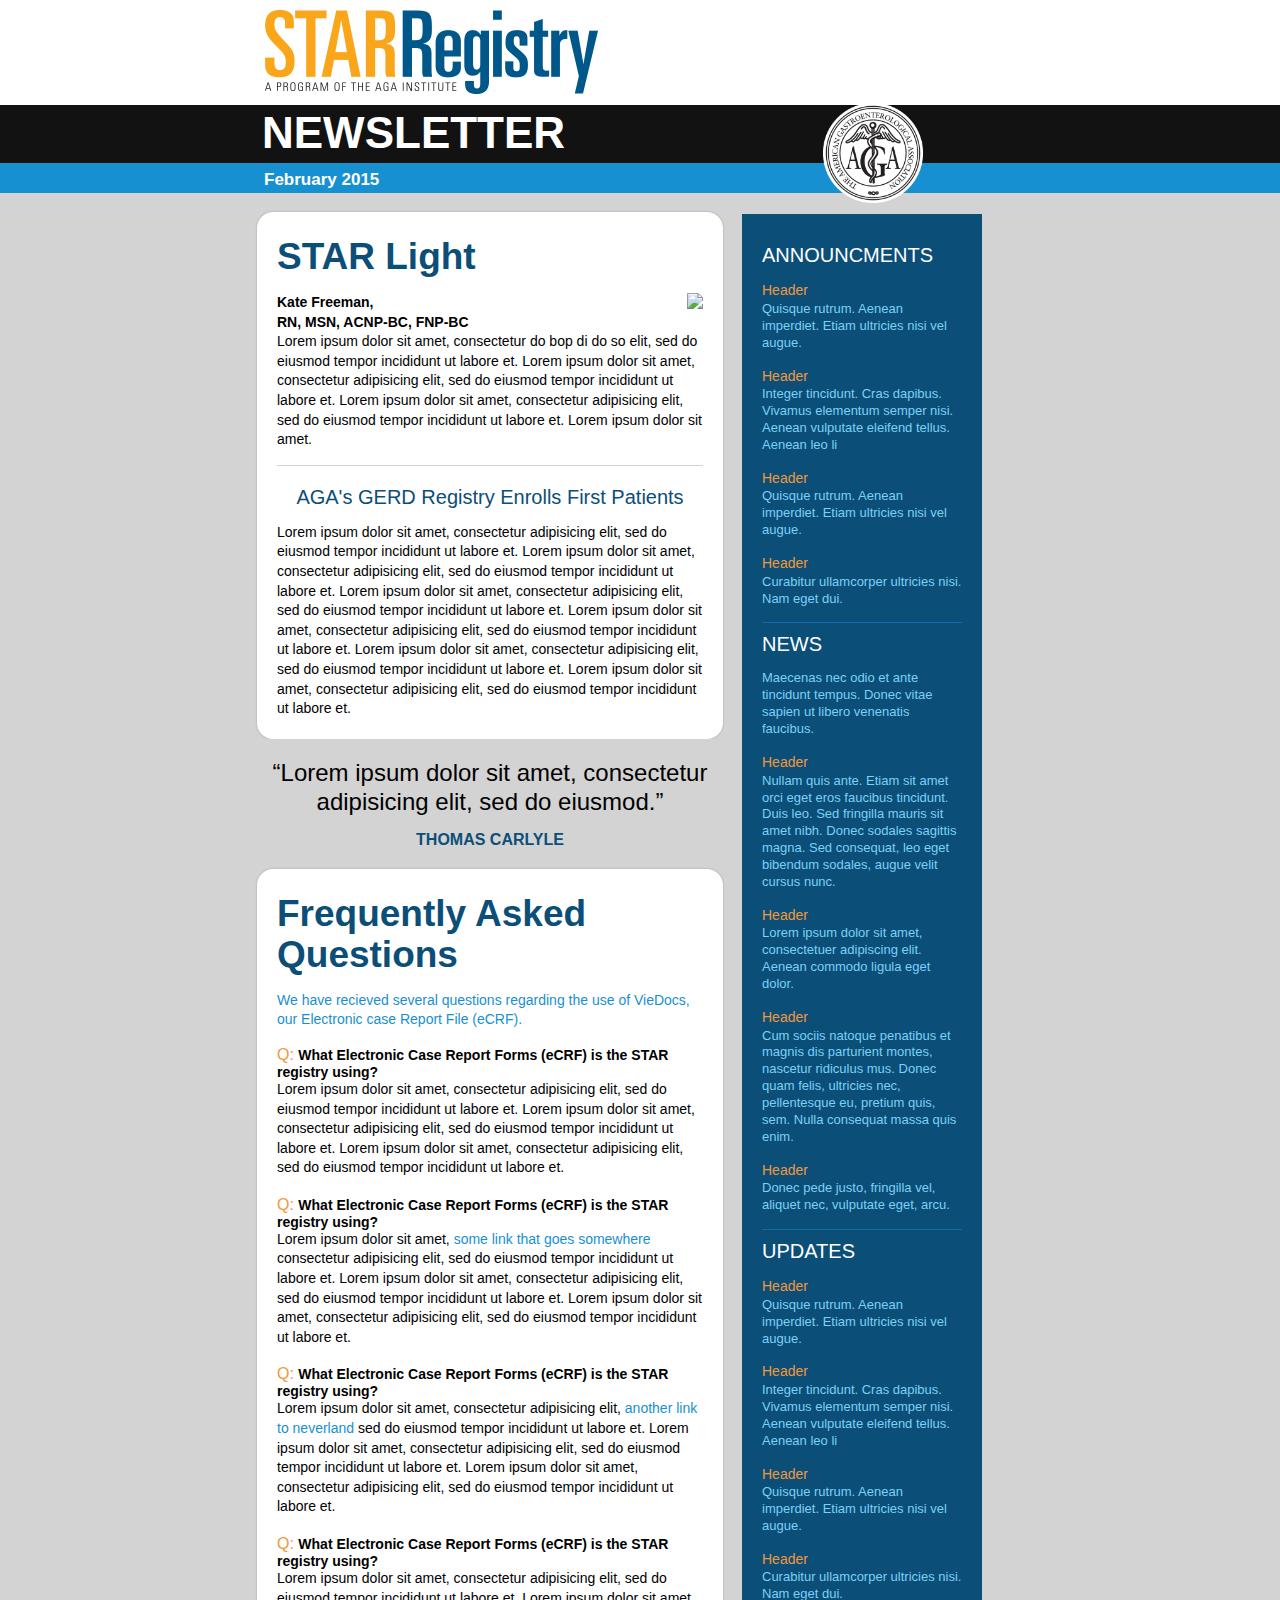
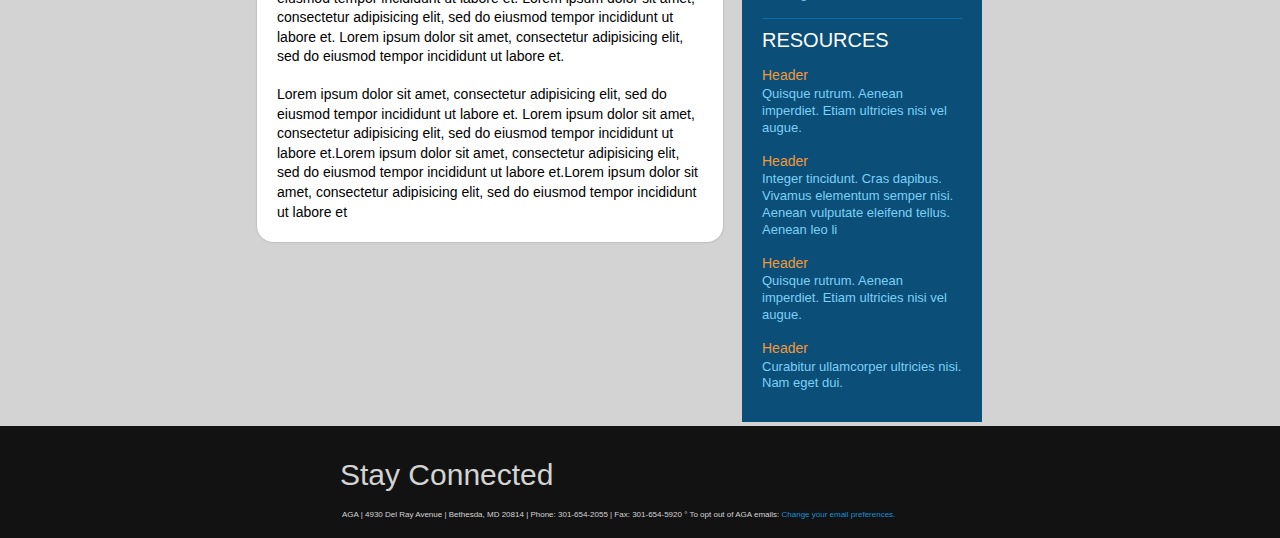
==== index2.html @ 9cad0910 "finished desktop size" ====
<!DOCTYPE html PUBLIC "-//W3C//DTD XHTML 1.0 Transitional//EN" "http://www.w3.org/TR/xhtml1/DTD/xhtml1-transitional.dtd">
<html>
<head>
<!-- If you delete this meta tag, Earth will fall into the sun. -->
<meta name="viewport" content="width=device-width" />

<meta http-equiv="Content-Type" content="text/html; charset=UTF-8" />
<title>STAR Registry</title>
	
<link rel="stylesheet" type="text/css" href="stylesheets/email.css" />

</head>
 
<body bgcolor="#FFFFFF" topmargin="0" leftmargin="0" marginheight="0" marginwidth="0">

<!-- HEADER -->
<table class="head-wrap">
	<tr>
		<td></td>
		<div class="container">
			<img src="img/star_registry_header.png" alt="STARRegistry Image" class="banner-image"/>
		</div>
		<td class="header container" >

				<!--<div class="content">-->
				<table>
					<tr>
						<td align="left"><h1 class="collapse">NEWSLETTER</h1></td>
						<td ><img src="img/AGA_seal_black.png" class="logo" /></td>
					</tr>
					<tr class="date">
						<td><h5>February 2015</h5></td>
					</tr>
				</table>
				<!--</div>-->

		</td>
		<td></td>
	</tr>
</table><!-- /HEADER -->

<!-- BODY -->
<table class="body-wrap">
	<tr>
		<td></td>
		<td class="container">
			
			<div class="column-wrap">
				
				<div class="column">
				<table>
				<tr>
					<td>				
						<div class="content-text">
							<h2>STAR Light</h2>
							<img src="http://placehold.it/90x125" class="headshot">
							<p class="question-text">
								Kate Freeman, <br/>
							  RN, MSN, ACNP-BC, FNP-BC
							</p>

							<p>Lorem ipsum dolor sit amet, consectetur do bop di do so elit, sed do eiusmod tempor incididunt ut
							   labore
							   et. Lorem ipsum dolor sit amet, consectetur adipisicing elit, sed do eiusmod tempor incididunt ut labore et. Lorem ipsum dolor sit amet, consectetur adipisicing elit, sed do eiusmod tempor incididunt ut labore et. Lorem ipsum dolor sit amet.</p>
							<hr style=""/>
							<h2 class="h2-small">AGA's GERD Registry Enrolls First Patients</h2>
							<p>Lorem ipsum dolor sit amet, consectetur adipisicing elit, sed do eiusmod tempor incididunt ut labore
							   et. Lorem ipsum dolor sit amet, consectetur adipisicing elit, sed do eiusmod tempor incididunt ut
							   labore et. Lorem ipsum dolor sit amet, consectetur adipisicing elit, sed do eiusmod tempor
							   incididunt ut labore et. Lorem ipsum dolor sit amet, consectetur adipisicing elit, sed do eiusmod
							   tempor incididunt ut labore et. Lorem ipsum dolor sit amet, consectetur adipisicing elit, sed do eiusmod tempor incididunt ut
							   labore et. Lorem ipsum dolor sit amet, consectetur adipisicing elit, sed do eiusmod tempor
							   incididunt ut labore et.</p>

						</div>

						<!-- Callout Panel -->
						<p class="callout">
							&ldquo;Lorem ipsum dolor sit amet, consectetur adipisicing elit, sed do eiusmod.&rdquo;
							<div class="quote-name">Thomas Carlyle</div>
						</p>
						<!-- /Callout Panel -->

						<div class="content-text">
							<h2>Frequently Asked Questions</h2>
							<div class="notice-text">
								<p>We have recieved several  questions regarding the use of VieDocs, our Electronic case Report File
								   (eCRF).</p><br/>
							</div>
							<span class="orange-header">Q: </span>
							<span class="question-text">What Electronic Case Report Forms (eCRF) is the STAR registry using?</span>
							<p>Lorem ipsum dolor sit amet, consectetur adipisicing elit, sed do eiusmod tempor incididunt ut labore
							   et. Lorem ipsum dolor sit amet, consectetur adipisicing elit, sed do eiusmod tempor incididunt ut
							   labore et. Lorem ipsum dolor sit amet, consectetur adipisicing elit, sed do eiusmod tempor
							   incididunt ut labore et.</p><br/>
							<span class="orange-header">Q: </span>
							<span class="question-text">What Electronic Case Report Forms (eCRF) is the STAR registry using?</span>
							<p>Lorem ipsum dolor sit amet, <a href="#">some link that goes somewhere</a> consectetur adipisicing elit,
							   sed do eiusmod tempor
							   incididunt ut labore
							   et. Lorem ipsum dolor sit amet, consectetur adipisicing elit, sed do eiusmod tempor incididunt ut
							   labore et. Lorem ipsum dolor sit amet, consectetur adipisicing elit, sed do eiusmod tempor
							   incididunt ut labore et.</p><br/>
							<span class="orange-header">Q: </span>
							<span class="question-text">What Electronic Case Report Forms (eCRF) is the STAR registry using?</span>
							<p>Lorem ipsum dolor sit amet, consectetur adipisicing elit, <a href="#">another link to neverland</a> sed
							   do eiusmod tempor
							   incididunt ut labore
							   et. Lorem ipsum dolor sit amet, consectetur adipisicing elit, sed do eiusmod tempor incididunt ut
							   labore et. Lorem ipsum dolor sit amet, consectetur adipisicing elit, sed do eiusmod tempor
							   incididunt ut labore et.</p><br/>
							<span class="orange-header">Q: </span>
							<span class="question-text">What Electronic Case Report Forms (eCRF) is the STAR registry using?</span>
							<p>Lorem ipsum dolor sit amet, consectetur adipisicing elit, sed do eiusmod tempor incididunt ut labore
							   et. Lorem ipsum dolor sit amet, consectetur adipisicing elit, sed do eiusmod tempor incididunt ut
							   labore et. Lorem ipsum dolor sit amet, consectetur adipisicing elit, sed do eiusmod tempor
							   incididunt ut labore et.</p><br/>
							<p>Lorem ipsum dolor sit amet, consectetur adipisicing elit, sed do eiusmod tempor incididunt ut labore
							   et. Lorem ipsum dolor sit amet, consectetur adipisicing elit, sed do eiusmod tempor incididunt ut
							   labore et.Lorem ipsum dolor sit amet, consectetur adipisicing elit, sed do eiusmod tempor incididunt
							   ut labore et.Lorem ipsum dolor sit amet, consectetur adipisicing elit, sed do eiusmod tempor incididunt ut labore et</p>
						</div>

						<!--<a class="btn">Click Here</a>-->

					</td>
				</tr>
			</table>
			</div>
			
				<!--<div class="column">-->
				<table>
				<tr>
					<td>				
													
						<ul class="sidebar">
							<li>
								<a>
									<h4 class="announcments">Announcments</h4>
									<!--<p>Sub-head or something</p>-->
								</a>
							</li>
							<li><a class="orange-header">Header</a>
								<h6>Quisque rutrum. Aenean imperdiet. Etiam ultricies nisi vel augue.</h6>
							</li>
							<li><a class="orange-header">Header</a></li>
								<h6>Integer tincidunt. Cras dapibus. Vivamus elementum semper nisi. Aenean vulputate eleifend tellus. Aenean leo li</h6>
							<li><a class="orange-header">Header</a></li>
								<h6>Quisque rutrum. Aenean imperdiet. Etiam ultricies nisi vel augue.</h6>
							<li><a class="orange-header">Header</a></li>
								<h6>Curabitur ullamcorper ultricies nisi. Nam eget dui.</h6>

							<hr/>

							<li>
								<a>
									<h4 class="announcments">News</h4>
									<!--<p>Sub-head or something</p>-->
								</a>
							</li>
								<h6>Maecenas nec odio et ante tincidunt tempus. Donec vitae sapien ut libero venenatis faucibus. </h6>
							<li><a class="orange-header">Header</a></li>
								<h6>Nullam quis ante. Etiam sit amet orci eget eros faucibus tincidunt. Duis leo. Sed fringilla mauris sit amet nibh. Donec sodales sagittis magna. Sed consequat, leo eget bibendum sodales, augue velit cursus nunc.</h6>
							<li><a class="orange-header">Header</a></li>
								<h6>Lorem ipsum dolor sit amet, consectetuer adipiscing elit. Aenean commodo ligula eget dolor. </h6>
							<li><a class="orange-header">Header</a></li>
								<h6>Cum sociis natoque penatibus et magnis dis parturient montes, nascetur ridiculus mus. Donec quam felis, ultricies nec, pellentesque eu, pretium quis, sem. Nulla consequat massa quis enim.</h6>
							<li><a class="orange-header">Header</a></li>
								<h6>Donec pede justo, fringilla vel, aliquet nec, vulputate eget, arcu.</h6>

							<hr/>

							<li>
								<a>
									<h4 class="announcments">Updates</h4>
									<!--<p>Sub-head or something</p>-->
								</a>
							</li>
							<li><a class="orange-header">Header</a>
								<h6>Quisque rutrum. Aenean imperdiet. Etiam ultricies nisi vel augue.</h6>
							</li>
							<li><a class="orange-header">Header</a></li>
								<h6>Integer tincidunt. Cras dapibus. Vivamus elementum semper nisi. Aenean vulputate eleifend tellus. Aenean leo li</h6>
							<li><a class="orange-header">Header</a></li>
								<h6>Quisque rutrum. Aenean imperdiet. Etiam ultricies nisi vel augue.</h6>
							<li><a class="orange-header">Header</a></li>
								<h6>Curabitur ullamcorper ultricies nisi. Nam eget dui.</h6>

							<hr/>

							<li>
								<a>
									<h4 class="announcments">Resources</h4>
									<!--<p>Sub-head or something</p>-->
								</a>
							</li>
							<li><a class="orange-header">Header</a>
								<h6>Quisque rutrum. Aenean imperdiet. Etiam ultricies nisi vel augue.</h6>
							</li>
							<li><a class="orange-header">Header</a></li>
								<h6>Integer tincidunt. Cras dapibus. Vivamus elementum semper nisi. Aenean vulputate eleifend tellus. Aenean leo li</h6>
							<li><a class="orange-header">Header</a></li>
								<h6>Quisque rutrum. Aenean imperdiet. Etiam ultricies nisi vel augue.</h6>
							<li><a class="orange-header">Header</a></li>
								<h6>Curabitur ullamcorper ultricies nisi. Nam eget dui.</h6>

						</ul>
					</td>
				</tr>
			</table>				
			<!--</div>-->
				
				<div class="clear"></div>			
			
			</div>

		</td>
		<td></td>
	</tr>
</table><!-- /BODY -->

<!-- FOOTER -->
<table class="footer-wrap">
	<tr>
		<td></td>
		<td class="container">
			
				<!-- content -->
				<div class="content">
					<div class="footer-text">Stay Connected</div>
					<div class="social">
						<a class="fb" href="http://www.facebook.com/AmerGastroAssn"></a>
						<a class="li" href="http://www.linkedin.com/groups?home=&amp;gid=915257"></a>
						<a class="yt" href="http://www.youtube.com/amergastroassn"></a>
						<a class="tw" href="http://twitter.com/AmerGastroAssn"></a>
					</div>
			<table>
				<tr>
					<td align="center" class="footer-address">
						AGA | 4930 Del Ray Avenue | Bethesda, MD 20814 | Phone: 301-654-2055 | Fax: 301-654-5920 ° To opt
						   out of AGA emails: <a href="#">Change your email preferences.</a>
					<td>
				</tr>
			</table>
				</div><!-- /content -->
				
		</td>
		<td></td>
	</tr>
</table><!-- /FOOTER -->

</body>
</html>
---- stylesheets/email.css ----
/* ------------------------------------- 
		GLOBAL 
------------------------------------- */
* { 
	margin:0;
	padding:0;
}
* { font-family: "Helvetica Neue", "Helvetica", Helvetica, Arial, sans-serif; }

img { 
	max-width: 100%; 
}

.collapse {
	margin:0;
	padding: 0 0 0 20px;
}

body {
	-webkit-font-smoothing:antialiased; 
	-webkit-text-size-adjust:none; 
	width: 100%!important; 
	height: 100%;
}


/* ------------------------------------- 
		ELEMENTS 
------------------------------------- */
a { color: #d3d3d3;}
a:link {
    text-decoration: none;
    color: #1790D2;
}

.btn {
	text-decoration:none;
	color: #FFF;
	background-color: #666;
	padding:10px 16px;
	font-weight:bold;
	margin-right:10px;
	text-align:center;
	cursor:pointer;
	display: inline-block;
}

p.callout {
	padding: 20px 0 0 0;
	background-color:#D3D3D3;
	margin-bottom: 15px;
    font-size: 24px;
    text-align: center;
    line-height: 1.2;
}

.quote-name {
    text-transform: uppercase;
    font-size: 16px;
    font-weight: 700;
    text-align: center;
    padding-bottom: 20px;
    color: #0B4E78;

}


table.social {
/* 	padding:15px; */
	background-color: #ebebeb;
	
}
.social .soc-btn {
	padding: 3px 7px;
	font-size:12px;
	margin-bottom:10px;
	text-decoration:none;
	color: #FFF;font-weight:bold;
	display:block;
	text-align:center;
}
a.fb { background-color: #3B5998!important; }
a.tw { background-color: #1daced!important; }
a.gp { background-color: #DB4A39!important; }
a.ms { background-color: #000!important; }

.sidebar .soc-btn { 
	display:block;
	width:100%;
}

.sidebar hr {
    border: 0;
    height: 1px;
    color: #0D6CA8;
    background-color: #0D6CA8;
    padding: 0 10px 0 10px;

}

.gray-bar {
    border-bottom: 1px solid #A8A6A6;
    padding: 10px;
}

.headshot {
    float: right;
    margin: 0 0 5px 5px;
}

.banner-image {
    margin-left: 25px;
    padding: 10px 0;
}

/* ------------------------------------- 
		HEADER 
------------------------------------- */
table.head-wrap { 
    width: 100%;
    background-color: #121212;
    padding: 0px;
    border-bottom: 30px solid #1790D2;

}

.header.container table td.logo {
    padding: 0px;
    /*background-color: #3B5998;*/

}
.header.container table td.label {
    padding: 0px;
    padding-bottom: -10px;
    padding-left:0px;

}

.logo {
    max-width: 100px;
    align: right;
    position: absolute;
    margin-left: 20%;
    margin-top: -30px;
}

.date {
    margin-top: 10px;
    position:absolute;
}


/* ------------------------------------- 
		BODY 
------------------------------------- */
table.body-wrap { 
    width: 100%;
    background-color: #d3d3d3;
}


/* ------------------------------------- 
		FOOTER 
------------------------------------- */
table.footer-wrap { 
    width: 100%;	
    clear:both!important;
    background-color: #121212;
}
.footer-wrap .container td.content  p { border-top: 1px solid rgb(215,215,215); padding-top:15px;}
.footer-wrap .container td.
 p {
	font-size:10px;
	font-weight: bold;
	
}

.footer-text {
    font-size: 30px;
    font-weight: 300;
    color: #D3D3D3;
    float: left;
    margin: 15px 20px 0 0;

}

.social a {
    display: block;
    width: 66px;
    height: 65px;
    float: left;
    clear: none;
    margin-right: 10px
}


.social a.fb {
    background: transparent url(https://s3.amazonaws.com/agaassets/images/icon-socials.png) no-repeat 0 -65px!important;
}

.social a.fb:hover {
    background-position: 0 0
}

.social a.li {
    background: transparent url(https://s3.amazonaws.com/agaassets/images/icon-socials.png) no-repeat -66px -65px
}

.social a.li:hover {
    background-position: -66px 0
}

.social a.yt {
    background: transparent url(https://s3.amazonaws.com/agaassets/images/icon-socials.png) no-repeat -132px -65px
}

.social a.yt:hover {
    background-position: -132px 0
}

.social a.tw {
    background: transparent url(https://s3.amazonaws.com/agaassets/images/icon-socials.png) no-repeat -198px -65px!important;
}

.social a.tw:hover {
    background-position: -198px 0
}

.footer-address {
    color: #D3D3D3;
    font-size: 8px;
    text-align: left;

}

/* ------------------------------------- 
		TYPOGRAPHY 
------------------------------------- */


h1,h2,h3,h4,h5,h6 {
    font-family: "HelveticaNeue-Light", "Helvetica Neue Light", "Helvetica Neue", Helvetica, Arial, "Lucida Grande", sans-serif;
    line-height: 1.1;
    margin-bottom:15px;
    color:#000;

}
h1 small, h2 small, h3 small, h4 small, h5 small, h6 small { font-size: 60%; color: #6f6f6f; line-height: 0; text-transform: none; }

h1 { font-weight:200; font-size: 44px; color: #fff; font-weight: bold; }
h2 { font-weight:700; font-size: 37px; color: #0B4E78; padding: 5px 0 0 0px; }
h3 { font-weight:500; font-size: 14px; color: #000; font-weight: 700; }
h4 { font-weight:500; font-size: 20px; color: #fff;}
h5 { font-weight:900; font-size: 17px; color: #fff; padding-left: 20px; }
h6 { font-weight:100; font-size: 13px; color: #7BD1F6;
    background-color: #0B4E78; font-weight: 300; line-height: 1.3}
.h2-small { font-weight: 300; font-size: 20px; color: #0B4E78; text-align: center; padding-top: 20px; }

.collapse { margin: 0!important;}

p {
    font-weight: normal;
    font-size: 14px;
    line-height: 1.4;
    padding-bottom: 0px;

}

ul {
	/*margin-bottom: 10px;*/
	font-weight: normal; 
	font-size:14px; 
	line-height:1.4;
    /*background-color: #fff;*/
    padding: 20px 20px 0 20px;
    /*border-radius: 1em;*/
}
p.lead { font-size:17px; }
p.last { margin-bottom:0px;}

ul li {
	margin-left:5px;
	list-style-position: inside;
    color: #fff;
    background-color: #0B4E78;
    margin-right: 10px;

}


.question-text {
    font-weight: bold;
    font-size: 14px;
    color: #000;
}


/* ------------------------------------- 
		SIDEBAR 
------------------------------------- */
ul.sidebar {
	background-color: #0B4E78;
	display:block;
	list-style-type: none;
    max-width: 200px;
    margin-top: 17px;
    padding-bottom: 15px;


}
ul.sidebar li { display: block; margin:0;}
ul.sidebar li a {
	text-decoration:none;
    background-color: #0B4E78;
	margin-right: 10px;

/* 	text-align:center; */
	cursor:pointer;
	/*border-bottom: 1px solid #777777;*/
	/*border-top: 1px solid #FFFFFF;*/
	display:block;

}
ul.sidebar li a.last { border-bottom-width:0px;}
ul.sidebar li a h1,ul.sidebar li a h2,ul.sidebar li a h3,ul.sidebar li a h4,ul.sidebar li a h5,ul.sidebar li a h6,ul.sidebar li a p { margin-bottom:0!important;  }

.announcments {
    padding: 0 0 15px 0;
    text-transform: uppercase;
    margin: 10px 0 10px 0;
}

.orange-header {
    color: #EF993C;
    font-weight: 400;
}

/* --------------------------------------------------- 
		RESPONSIVENESS
		Nuke it from orbit. It's the only way to be sure. 
------------------------------------------------------ */

/* Set a max-width, and make it display as block so it will automatically stretch to that width, but will also shrink down on a phone or something */
.container {
	display:block!important;
	max-width:800px!important;
	margin:0 auto!important; /* makes it centered */
	clear:both!important;
}

/* This should also be a block element, so that it will fill 100% of the .container */
.content {
	padding:15px;
	max-width:600px;
	margin:0 auto;
	display:block;
}

.content-text {
    max-width: 600px;
    background-color: #fff;
    padding: 20px;
    -webkit-border-radius: 1em;
    -moz-border-radius: 1em;
    border-radius: 1em;
    -webkit-box-shadow: 1px px 3px #999;
    -moz-box-shadow: 1px 1px 3px #999;
    box-shadow: 0px 0px 2px #999;
}

.content-text hr {
    border: 0;
    height: 1px;
    color: #D3D3D3;
    background-color: #D3D3D3;
    margin-top: 15px;

}

.notice-text {
    font-size: 14px;
    color: #1790D2;

}

/* Let's make sure tables in the content area are 100% wide */
.content table { width: 100%; }


/* Odds and ends */
.column {
	width: 500px;
	float:left;

}
.column tr td { padding: 15px; }
.column-wrap { 
	padding:0!important; 
	margin:0 auto; 
	max-width:800px!important;
    

}
.column table { width:100%;}
.social .column {
	width: 280px;
	min-width: 279px;
	float:left;
    background-color: #fff;
}

/* Be sure to place a .clear element after each set of columns, just to be safe */
.clear { display: block; clear: both; }


/* ------------------------------------------- 
		PHONE
		For clients that support media queries.
		Nothing fancy. 
-------------------------------------------- */
@media only screen and (max-width: 600px) {
	
	a[class="btn"] { display:block!important; margin-bottom:10px!important; background-image:none!important; margin-right:0!important;}

	div[class="column"] { width: auto!important; float:none!important;}
	
	table.social div[class="column"] {
		width:auto!important;
	}
    .content[class="sidebar"] { width: auto!important; float:none!important;}

    table.social div[class="column"] {
        width:auto!important;
    }

    h1 { font-weight:200; font-size: 25px; color: #fff; font-weight: bold; }

    .banner-image {
        max-width: 250px;
        /*margin-left: 25px;*/
        padding: 10px 0;
    }

}
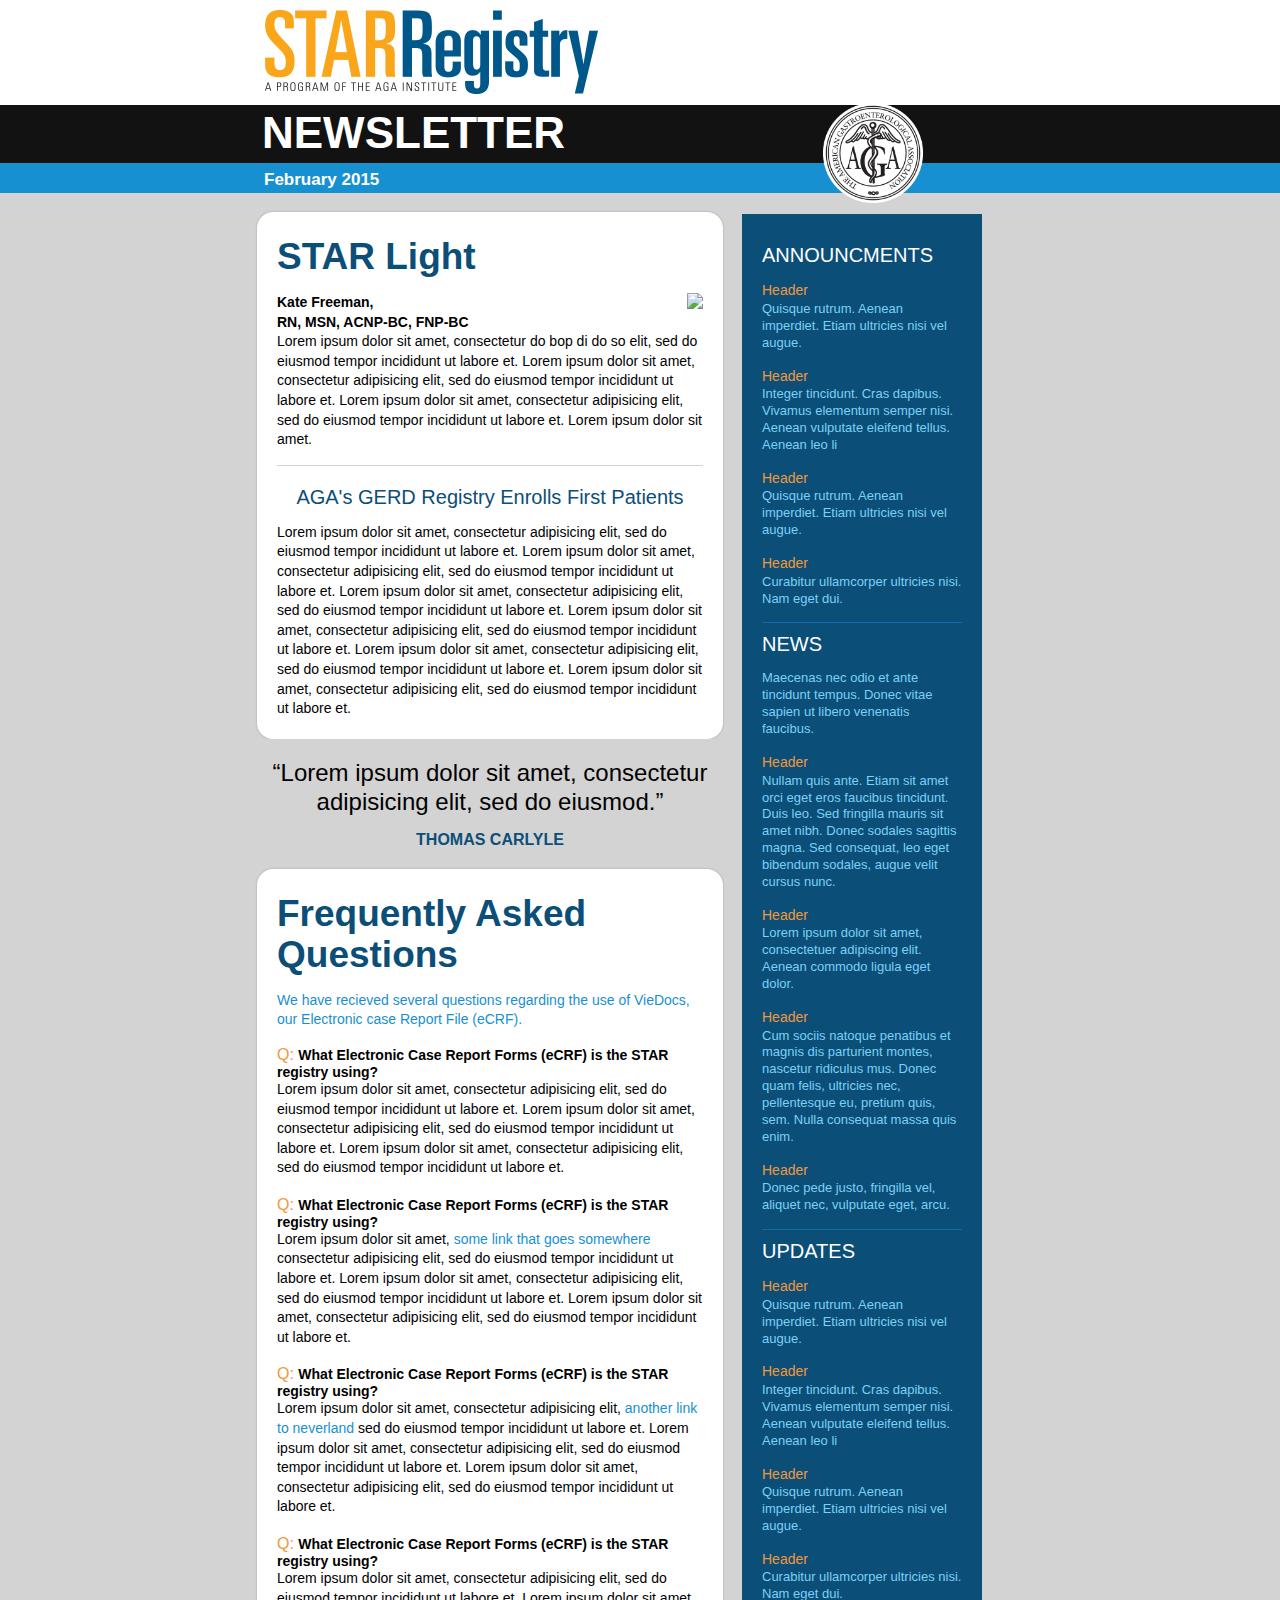
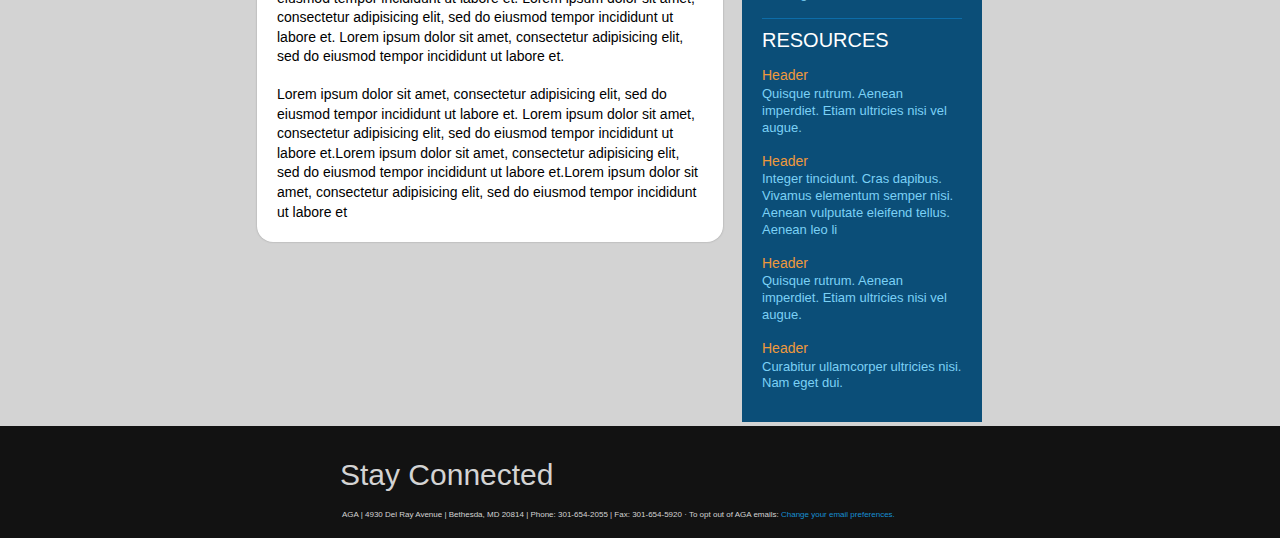
==== commit a2db5909: "made responsive for mobile devises" ====
--- a/index2.html
+++ b/index2.html
@@ -237,7 +237,7 @@
 			<table>
 				<tr>
 					<td align="center" class="footer-address">
-						AGA | 4930 Del Ray Avenue | Bethesda, MD 20814 | Phone: 301-654-2055 | Fax: 301-654-5920 ° To opt
+						AGA | 4930 Del Ray Avenue | Bethesda, MD 20814 | Phone: 301-654-2055 | Fax: 301-654-5920 · To opt
 						   out of AGA emails: <a href="#">Change your email preferences.</a>
 					<td>
 				</tr>
--- a/stylesheets/email.css
+++ b/stylesheets/email.css
@@ -427,13 +427,13 @@
 	table.social div[class="column"] {
 		width:auto!important;
 	}
-    .content[class="sidebar"] { width: auto!important; float:none!important;}
-
-    table.social div[class="column"] {
-        width:auto!important;
+
+    ul.sidebar {
+      max-width: 600px;
     }
 
     h1 { font-weight:200; font-size: 25px; color: #fff; font-weight: bold; }
+    h5 { font-weight:900; font-size: 14px; color: #fff; padding: 0 0 5px 20px; }
 
     .banner-image {
         max-width: 250px;
@@ -441,4 +441,8 @@
         padding: 10px 0;
     }
 
+    .social {
+        max-width: 200px;
+    }
+
 }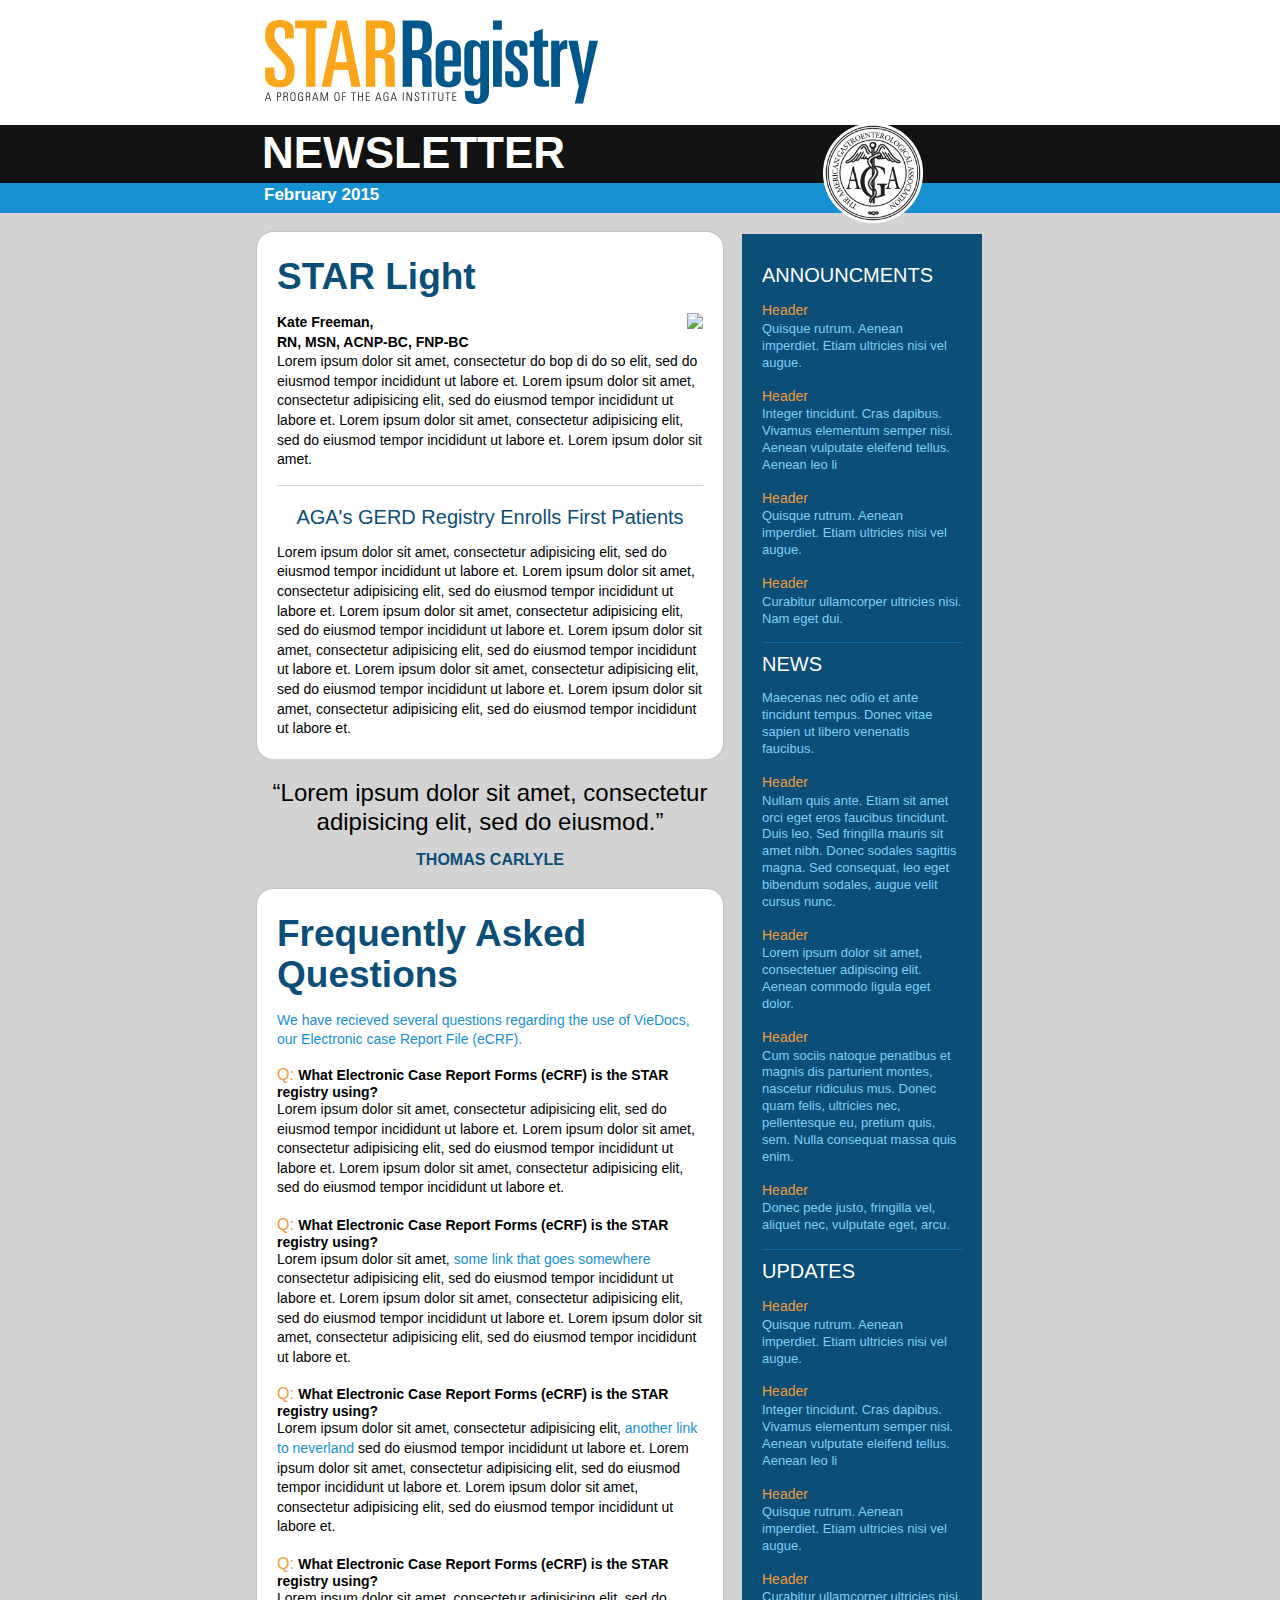
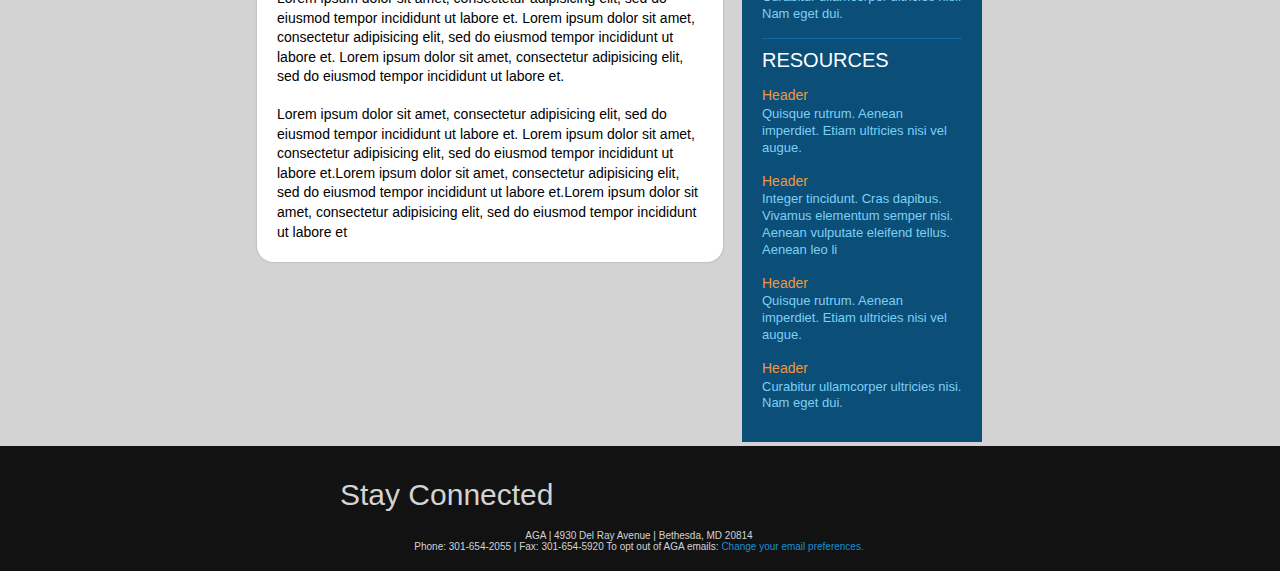
==== commit 0f8bfae7: "made responsive for mobile devises" ====
--- a/index2.html
+++ b/index2.html
@@ -237,8 +237,8 @@
 			<table>
 				<tr>
 					<td align="center" class="footer-address">
-						AGA | 4930 Del Ray Avenue | Bethesda, MD 20814 | Phone: 301-654-2055 | Fax: 301-654-5920 · To opt
-						   out of AGA emails: <a href="#">Change your email preferences.</a>
+						AGA | 4930 Del Ray Avenue | Bethesda, MD 20814<br/> Phone: 301-654-2055 | Fax: 301-654-5920
+						To opt out of AGA emails: <a href="#">Change your email preferences.</a>
 					<td>
 				</tr>
 			</table>
--- a/stylesheets/email.css
+++ b/stylesheets/email.css
@@ -110,7 +110,7 @@
 
 .banner-image {
     margin-left: 25px;
-    padding: 10px 0;
+    padding: 20px 0;
 }
 
 /* ------------------------------------- 
@@ -196,6 +196,7 @@
 
 .social a.fb {
     background: transparent url(https://s3.amazonaws.com/agaassets/images/icon-socials.png) no-repeat 0 -65px!important;
+
 }
 
 .social a.fb:hover {
@@ -228,8 +229,8 @@
 
 .footer-address {
     color: #D3D3D3;
-    font-size: 8px;
-    text-align: left;
+    font-size: 10px;
+    text-align: justified;
 
 }
 
@@ -251,7 +252,7 @@
 h2 { font-weight:700; font-size: 37px; color: #0B4E78; padding: 5px 0 0 0px; }
 h3 { font-weight:500; font-size: 14px; color: #000; font-weight: 700; }
 h4 { font-weight:500; font-size: 20px; color: #fff;}
-h5 { font-weight:900; font-size: 17px; color: #fff; padding-left: 20px; }
+h5 { font-weight:900; font-size: 17px; color: #fff; padding-left: 20px; margin-top: -5px; }
 h6 { font-weight:100; font-size: 13px; color: #7BD1F6;
     background-color: #0B4E78; font-weight: 300; line-height: 1.3}
 .h2-small { font-weight: 300; font-size: 20px; color: #0B4E78; text-align: center; padding-top: 20px; }
@@ -430,7 +431,10 @@
 
     ul.sidebar {
       max-width: 600px;
+      margin: 0 20px 0 20px;
     }
+
+
 
     h1 { font-weight:200; font-size: 25px; color: #fff; font-weight: bold; }
     h5 { font-weight:900; font-size: 14px; color: #fff; padding: 0 0 5px 20px; }
@@ -438,11 +442,12 @@
     .banner-image {
         max-width: 250px;
         /*margin-left: 25px;*/
-        padding: 10px 0;
+        padding: 20px 0;
     }
 
     .social {
         max-width: 200px;
+
     }
 
 }